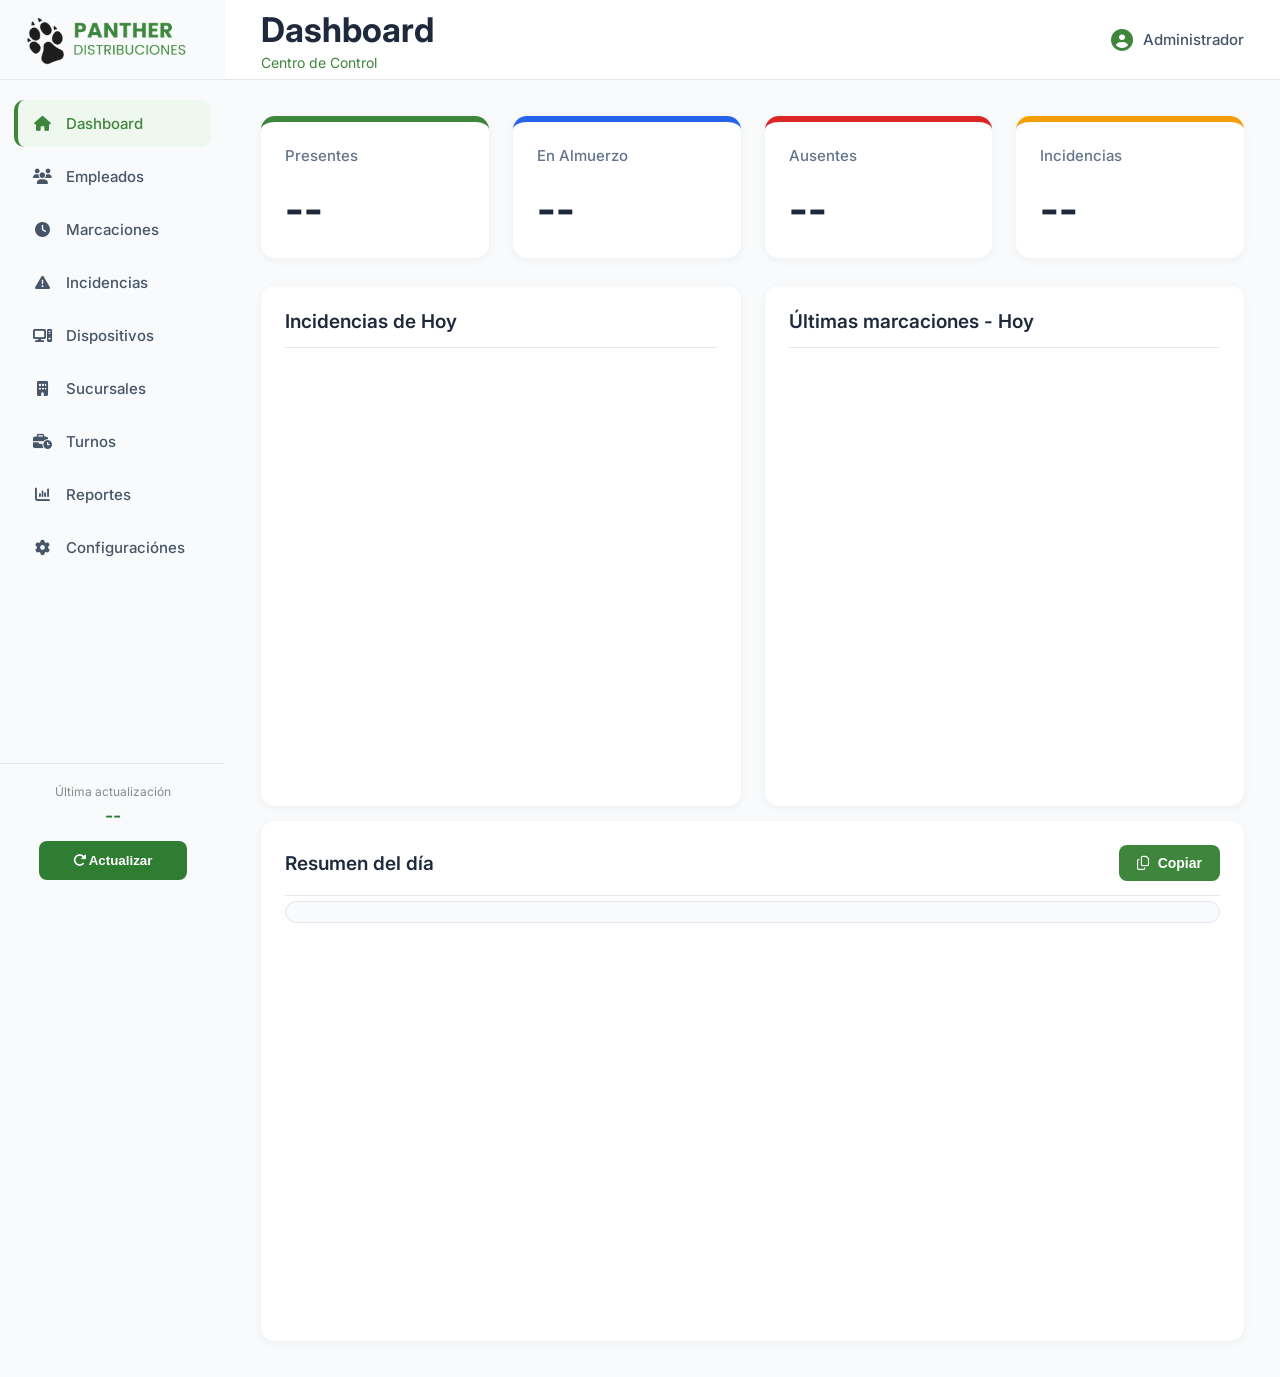
==== admin/index.html @ 242bebc5 "Update index.html" ====
<!DOCTYPE html>
<html lang="es">

<head>

    <meta charset="UTF-8">
    <meta name="viewport" content="width=device-width, initial-scale=1.0">
    <title>Centro de Control | Panther</title>
    <link rel="stylesheet" href="css.css">
    <link rel="preconnect" href="https://fonts.googleapis.com">
    <link rel="preconnect" href="https://fonts.gstatic.com" crossorigin>
    <link href="https://fonts.googleapis.com/css2?family=Inter:wght@300;400;500;600;700&display=swap" rel="stylesheet">
    <link rel="stylesheet" href="https://cdnjs.cloudflare.com/ajax/libs/font-awesome/6.7.2/css/all.min.css">

</head>

<body>
    <div class="layout">
        <aside class="sidebar">
            <div class="logo">
                <img src="../logo2.png" alt="Panther">
            </div>
            <nav>
                <a href="#" class="activo" id="menuDashboard">
                    <i class="fa-solid fa-house"></i>
                    Dashboard
                </a>

                <a href="#" id="menuEmpleados">
                    <i class="fa-solid fa-users"></i>
                    Empleados
                </a>

                <a href="#">
                    <i class="fa-solid fa-clock"></i>
                    Marcaciones
                </a>

                <a href="#">
                    <i class="fa-solid fa-triangle-exclamation"></i>
                    Incidencias
                </a>

                <a href="#">
                    <i class="fa-solid fa-computer"></i>
                    Dispositivos
                </a>

                <a href="#">
                    <i class="fa-solid fa-building"></i>
                    Sucursales
                </a>

                <a href="#">
                    <i class="fa-solid fa-business-time"></i>
                    Turnos
                </a>

                <a href="#">
                    <i class="fa-solid fa-chart-column"></i>
                    Reportes
                </a>

                <a href="#">
                    <i class="fa-solid fa-gear"></i>
                    Configuraciónes
                </a>

            </nav>

            <div class="sidebar-footer">
                <span class="ultima-actualizacion">
                    Última actualización
                </span>
                <span id="horaActualizacion">
                    --
                </span>
                <button id="btnActualizarDashboard">
                    <i class="fa-solid fa-rotate-right"></i>
                    Actualizar
                </button>
            </div>
        </aside>

        <main class="contenido">
            <header class="topbar">
                <div>
                    <h1>Dashboard</h1>
                    <span>
                        Centro de Control
                    </span>
                </div>
                <div class="usuario">
                    <i class="fa-solid fa-user-circle"></i>
                    Administrador
                </div>
            </header>

            <section id="dashboard">
                <div class="dashboard-grid">
                    <div class="kpi-card kpi-presentes">
                        <span class="kpi-titulo">
                            Presentes
                        </span>
                        <span class="kpi-numero" id="kpiPresentes">--</span>
                    </div>

                    <div class="kpi-card kpi-almuerzo">
                        <span class="kpi-titulo">
                            En Almuerzo
                        </span>
                        <span class="kpi-numero" id="kpiAlmuerzo">
                            --
                        </span>
                    </div>

                    <div class="kpi-card kpi-ausentes">
                        <span class="kpi-titulo">
                            Ausentes
                        </span>
                        <span class="kpi-numero" id="kpiAusentes">
                            --
                        </span>

                    </div>
                    <div class="kpi-card kpi-incidencias">
                        <span class="kpi-titulo">
                            Incidencias
                        </span>
                        <span class="kpi-numero" id="kpiIncidencias">
                            --
                        </span>
                    </div>
                </div>

                <div class="paneles-dashboard">
                    <div class="panel">
                        <div class="panel-header">
                            <h2>Incidencias de Hoy</h2>
                            <span id="fechaIncidencias"></span>
                        </div>
                        <div id="listaIncidencias"></div>
                    </div>
                    <div class="panel">
                        <div class="panel-header">
                            <h2>Últimas marcaciones - Hoy</h2>
                        </div>
                        <div id="listaMarcaciones"></div>
                    </div>
                </div>
                <div class="panel panel-resumen">
                    <div class="panel-header">
                        <h2>Resumen del día</h2>
                        <button id="btnCopiarResumen" class="btn-copiar">
                            <i class="fa-regular fa-copy"></i>
                            Copiar
                        </button>
                    </div>
                    <pre id="textoResumen"></pre>
                </div>
            </section>

            <section id="empleados" style="display:none;">
                <div class="panel">
                    <div class="panel-header">
                        <h2>Empleados</h2>
                        <div>
                            <input type="text" id="buscarEmpleado" placeholder="Buscar empleado...">
                            <button id="btnNuevoEmpleado">
                                <i class="fa-solid fa-plus"></i>
                                Nuevo
                            </button>
                        </div>
                    </div>
                    <table class="tabla-empleados">
                        <thead>
                            <tr>
                                <th>Legajo</th>
                                <th>DNI</th>
                                <th>Apellido</th>
                                <th>Nombre</th>
                                <th>Sucursal</th>
                                <th>Turno</th>
                                <th>Estado</th>
                                <th></th>
                            </tr>
                        </thead>
                        <tbody id="tablaEmpleados">
                        </tbody>
                    </table>
                </div>
            </section>

        </main>
    </div>

    <div id="notificacion" class="notificacion">
        <i id="notificacionIcono" class="fa-solid fa-circle-check"></i>
        <span id="notificacionTexto"></span>
    </div>

    <div id="overlayCarga" class="overlay-carga">
        <div class="cargando">
            <i class="fa-solid fa-rotate-right"></i>
            <span>Actualizando información...</span>
        </div>
    </div>

    <script src="js.js"></script>
</body>

</html>
---- admin/css.css ----
/*=========================================
  RESET
=========================================*/

*{
    margin:0;
    padding:0;
    box-sizing:border-box;
}

body{
    font-family:"Inter",sans-serif;
    background:#f8fafc;
    color:#334155;
}

/*=========================================
  LAYOUT
=========================================*/
.layout{
    display:flex;
    min-height:100vh;
}

/*=========================================
  SIDEBAR
========================================*/
.sidebar{
    width:225px;
    height:100vh;
    display:flex;
    flex-direction:column;
    position:sticky;
    top:0;
}

.logo{
    height:80px;
    display:flex;
    justify-content:center;
    align-items:center;
    padding: 12px 18px;
    border-bottom:1px solid #e5e7eb;
}

.logo img{
    width:100%;
    max-width:220px;
    max-height:110px;
    object-fit:contain;

}

.sidebar nav{
    flex:1;
    display:flex;
    flex-direction:column;
    gap:6px;
    padding:20px 14px;
}

.sidebar nav a{
    display:flex;
    align-items:center;
    gap:14px;
    text-decoration:none;
    color:#475569;
    padding:14px 18px;
    border-radius:10px;
    font-size:15px;
    font-weight:500;
    transition:.18s;
}

.sidebar nav a i{
    width:20px;
    text-align:center;
    font-size:15px;
}

.sidebar nav a:hover{
    background:#f1f5f9;
    color:#3e863c;
}

.sidebar nav a.activo{
    background:#eef8ef;
    color:#3e863c;
    border-left:4px solid #3e863c;
    padding-left:14px;
}

/*=========================================
  SIDEBAR FOOTER
=========================================*/
.sidebar{
    display:flex;
    flex-direction:column;
}

.sidebar nav{
    flex:1;
}
.sidebar-footer{
    padding:20px;
    border-top:1px solid #e5e5e5;
    display:flex;
    flex-direction:column;
    align-items:center;
    text-align:center;
}

.ultima-actualizacion{
    display:block;
    font-size:12px;
    color:#888;
    margin-bottom:6px;
}
#horaActualizacion{
    display:block;
    font-size:18px;
    font-weight:600;
    color:#2e7d32;
    margin-bottom:15px;
}
#btnActualizarDashboard{
    width:80%;
    border:none;
    background:#2e7d32;
    color:#fff;
    padding:12px;
    border-radius:8px;
    cursor:pointer;
    font-weight:600;
    transition:.2s;
}
#btnActualizarDashboard:hover{
   background:#256728;
}

/*=========================================
  CONTENIDO
=========================================*/

.contenido{
    flex:1;
    display:flex;
    flex-direction:column;
}

/*=========================================
  TOPBAR
=========================================*/

.topbar{
    height:80px;
    background:#ffffff;
    border-bottom:1px solid #e5e7eb;
    display:flex;
    justify-content:space-between;
    align-items:center;
    padding:0 36px;
}

.topbar h1{
    font-size:34px;
    font-weight:700;
    color:#1e293b;
}

.topbar span{
    display:block;
    margin-top:4px;
    font-size:14px;
    color:#3e863c;
}

.usuario{
    display:flex;
    align-items:center;
    gap:10px;
    font-size:15px;
    font-weight:500;
    color:#475569;
}

.usuario i{
    font-size:22px;
    color:#3e863c;
}

/*=========================================
  DASHBOARD
=========================================*/
#dashboard{
    padding:36px;
}

.dashboard-grid{
    display:grid;
    grid-template-columns:repeat(4,1fr);
    gap:24px;
}

.kpi-card{
    background:#ffffff;
    border-radius:14px;
    padding:24px;
    box-shadow:0 2px 10px rgba(0,0,0,.05);
    border-top:6px solid #ddd;
    transition:.2s;
}

.kpi-card:hover{
    transform:translateY(-2px);
    box-shadow:0 8px 18px rgba(0,0,0,.08);
}

.kpi-titulo{
    display:block;
    font-size:15px;
    color:#64748b;
    margin-bottom:18px;
    font-weight:500;
}

.kpi-numero{
   display:block;
    font-size:42px;
    font-weight:700;
    color:#1e293b;
}

/*=========================================
  COLORES KPI
=========================================*/
.kpi-presentes{
    border-top-color:#3e863c;
}
.kpi-almuerzo{
    border-top-color:#2563eb;
}
.kpi-incidencias{
    border-top-color:#f59e0b;
}

.kpi-ausentes{
    border-top-color:#dc2626;
}

/*=========================================
  PANELES DASHBOARD
=========================================*/
.paneles-dashboard{
    display:grid;
    grid-template-columns:1fr 1fr;
    gap:24px;
    margin-top:28px;
}

.panel{
    background:#ffffff;
    border-radius:14px;
    padding:24px;
    box-shadow:0 2px 10px rgba(0,0,0,.05);
    min-height:520px;
}

#listaIncidencias,
#listaMarcaciones{
    max-height:440px;
    overflow-y:auto;
    padding-right:6px;

}

.panel-header{
    display:flex;
    justify-content:space-between;
    align-items:center;
    margin-bottom:5px;
    padding-bottom:14px;
    border-bottom:1px solid #e5e7eb;
}

.panel-header h2{
    text-align:center;
    font-size:19px;
    font-weight:600;
    color:#1e293b;
}

.panel-header span{
    font-size:14px;
    color:#64748b;
}

/*=========================================
  INCIDENCIAS
=========================================*/

.sin-datos{
    text-align:center;
    color:#94a3b8;
    padding:50px 20px;
    font-size:15px;
}

.tituloSucursal{
    font-size:18px;
    text-align:center;
    font-weight:700;
    color:#3e863c;
    margin-top:10px;
    margin-bottom:12px;
    padding-bottom:5px;
    border-bottom:2px solid #eef2f7;
}

.incidencia{
    padding:10px 0;
    border-bottom:1px solid #edf2f7;
}

.empleado{
    font-weight:600;
    color:#1e293b;
}

.tipo{
    margin-top:5px;
    color:#f59e0b;
    font-size:14px;
    font-weight:600;
}

.observacion{
    margin-top:5px;
    color:#64748b;
    font-size:14px;
    line-height:1.5;
}

/*=========================================
  ÚLTIMAS MARCACIONES
=========================================*/
.marcacion{
    padding:10px 0;
    border-bottom:1px solid #edf2f7;
}
.marcacion:last-child{
    border-bottom:none;
}
.marcacion-hora{
    font-size:15px;
    font-weight:700;
    color:#3e863c;
    margin-bottom:5px;
}
.marcacion-empleado{
    font-size:16px;
    font-weight:600;
    color:#1e293b;
}
.marcacion-evento{
    margin-top:5px;
    font-size:14px;
    color:#2563eb;
}
.marcacion-sucursal{
    margin-top:5px;
    font-size:13px;
    color:#64748b;
}

/*=========================================
  RESUMEN DEL DÍA
=========================================*/
.panel-resumen{
    margin-top:15px;
}

#textoResumen{
    margin:0;
    padding:10px;
    background:#f8fafc;
    border:1px solid #e2e8f0;
    border-radius:12px;
    font-family:Consolas, monospace;
    font-size:14px;
    line-height:1.6;
    white-space:pre-wrap;
    max-height:420px;
    overflow-y:auto;
}

.btn-copiar{
    border:none;
    background:#3e863c;
    color:#fff;
    padding:10px 18px;
    border-radius:8px;
    font-size:14px;
    font-weight:600;
    cursor:pointer;
    transition:.2s;
}

.btn-copiar:hover{
    background:#2f6c2e;
}

.btn-copiar i{
    margin-right:5px;
}

/*=========================================
  NOTIFICACIONES
=========================================*/
.notificacion{
    position:fixed;
    top:25px;
    right:25px;
    display:flex;
    align-items:center;
    gap:12px;
    padding:14px 18px;
    border-radius:12px;
    color:#fff;
    font-weight:600;
    font-size:14px;
    box-shadow:0 10px 25px rgba(0,0,0,.18);
    opacity:0;
    transform:translateY(-20px);
    pointer-events:none;
    transition:.25s;
    z-index:9999;
}

.notificacion.mostrar{
    opacity:1;
    transform:translateY(0);
}
.notificacion.ok{
    background:#3e863c;
}
.notificacion.error{
    background:#d32f2f;
}
.notificacion i{
    font-size:18px;
}

/*=========================================
  OVERLAY DE CARGA
=========================================*/
.overlay-carga{
    position:fixed;
    inset:0;
    background:rgba(255,255,255,.75);
    backdrop-filter:blur(2px);
    display:flex;
    justify-content:center;
    align-items:center;
    opacity:0;
    visibility:hidden;
    transition:.2s;
    z-index:99999;
}

.overlay-carga.mostrar{
    opacity:1;
    visibility:visible;
}
.cargando{
    display:flex;
    flex-direction:column;
    align-items:center;
    gap:18px;
   background:#fff;
    padding:35px 45px;
    border-radius:14px;
    box-shadow:0 12px 35px rgba(0,0,0,.18);
    font-size:18px;
    font-weight:600;
}

.cargando i{
    font-size:40px;
    color:#2e7d32;
    animation:girar .8s linear infinite;
}
@keyframes girar{
    from{
       transform:rotate(0deg);
   }
    to{
       transform:rotate(360deg);
   }
}


/*=========================================
  EMPLEADOS
=========================================*/
#empleados{
    display:none;
}
.panel-header{
    display:flex;
    justify-content:space-between;
    align-items:center;
}
.panel-header div{
    display:flex;
    gap:10px;
}
#buscarEmpleado{
    width:280px;
    padding:10px 14px;
    border:1px solid #dcdcdc;
    border-radius:8px;
    outline:none;
    font-size:14px;
}
#buscarEmpleado:focus{
    border-color:#2e7d32;
}
#btnNuevoEmpleado{
    border:none;
    background:#2e7d32;
    color:#fff;
    padding:10px 18px;
    border-radius:8px;
    cursor:pointer;
    font-weight:600;
}
#btnNuevoEmpleado:hover{
    background:#256728;
}
.tabla-empleados{
    width:100%;
    border-collapse:collapse;
    margin-top:20px;
}
.tabla-empleados thead{
    background:#f7f8fa;
}
.tabla-empleados th{
    padding:14px;
    text-align:left;
    font-size:14px;
    border-bottom:1px solid #e5e5e5;
}
.tabla-empleados td{
    padding:14px;
    border-bottom:1px solid #ececec;
    font-size:14px;
}
.tabla-empleados tbody tr:hover{
    background:#f9fbf9;
}
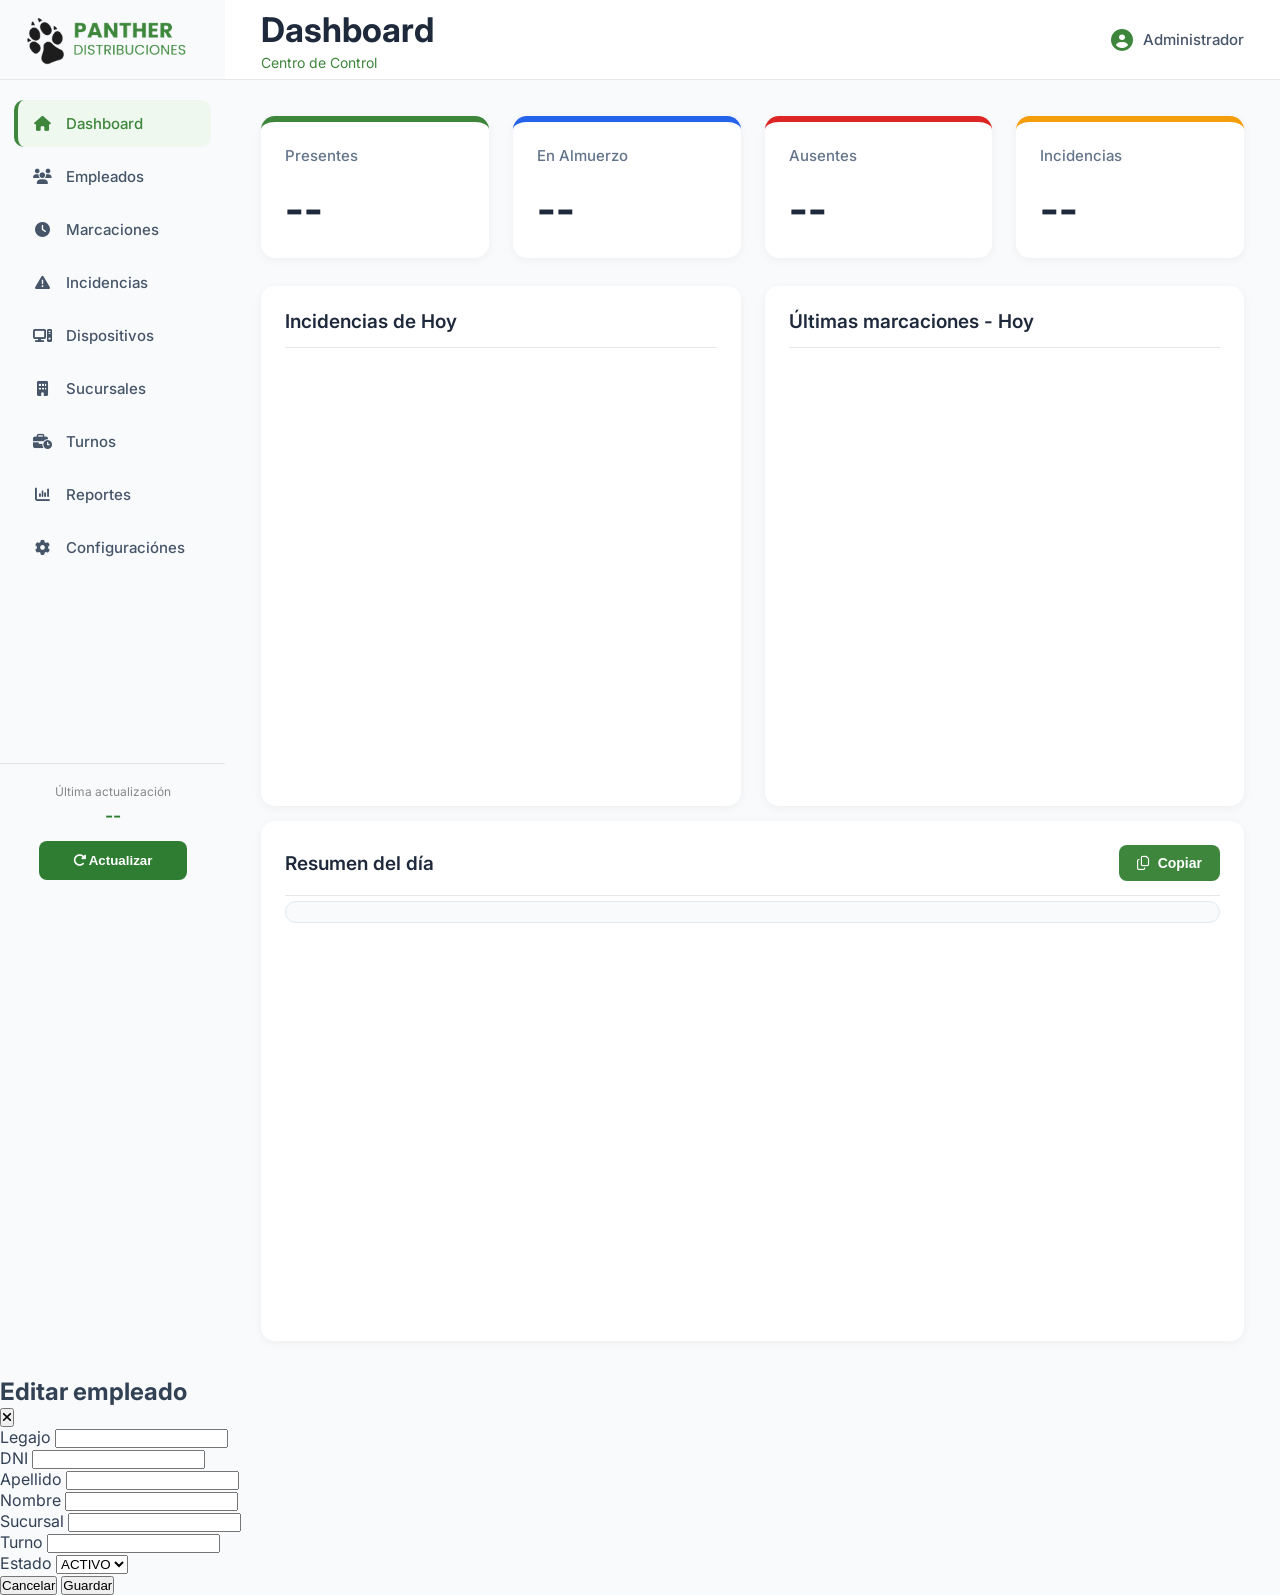
==== commit f6b57ffd: "Update index.html" ====
--- a/admin/index.html
+++ b/admin/index.html
@@ -205,6 +205,103 @@
             <span>Actualizando información...</span>
         </div>
     </div>
+    <div id="modalEmpleado" class="modal">
+
+    <div class="modal-contenido">
+
+        <div class="modal-header">
+
+            <h2 id="tituloModalEmpleado">
+
+                Editar empleado
+
+            </h2>
+
+            <button id="btnCerrarModal">
+
+                <i class="fa-solid fa-xmark"></i>
+
+            </button>
+
+        </div>
+
+        <div class="modal-body">
+
+            <div class="campo">
+
+                <label>Legajo</label>
+
+                <input type="text" id="txtLegajo">
+
+            </div>
+
+            <div class="campo">
+
+                <label>DNI</label>
+
+                <input type="text" id="txtDni">
+
+            </div>
+
+            <div class="campo">
+
+                <label>Apellido</label>
+
+                <input type="text" id="txtApellido">
+
+            </div>
+
+            <div class="campo">
+
+                <label>Nombre</label>
+
+                <input type="text" id="txtNombre">
+
+            </div>
+
+            <div class="campo">
+
+                <label>Sucursal</label>
+
+                <input type="text" id="txtSucursal">
+
+            </div>
+
+            <div class="campo">
+
+                <label>Turno</label>
+
+                <input type="text" id="txtTurno">
+
+            </div>
+
+            <div class="campo">
+
+                <label>Estado</label>
+
+                <select id="txtEstado">
+
+                    <option value="ACTIVO">ACTIVO</option>
+
+                    <option value="BAJA">BAJA</option>
+
+                </select>
+
+            </div>
+
+        </div>
+
+        <div class="modal-footer">
+            <button id="btnCancelarEmpleado">
+                Cancelar
+            </button>
+            <button id="btnGuardarEmpleado">
+                Guardar
+            </button>
+        </div>
+    </div>
+</div>
+    
 
     <script src="js.js"></script>
 </body>
--- a/admin/css.css
+++ b/admin/css.css
@@ -560,3 +560,17 @@
 .tabla-empleados tbody tr:hover{
     background:#f9fbf9;
 }
+
+.btnEditarEmpleado{
+    width:36px;
+    height:36px;
+    border:none;
+    border-radius:8px;
+    background:#f3f4f6;
+    cursor:pointer;
+    transition:.2s;
+}
+.btnEditarEmpleado:hover{
+    background:#2e7d32;
+    color:#fff;
+}
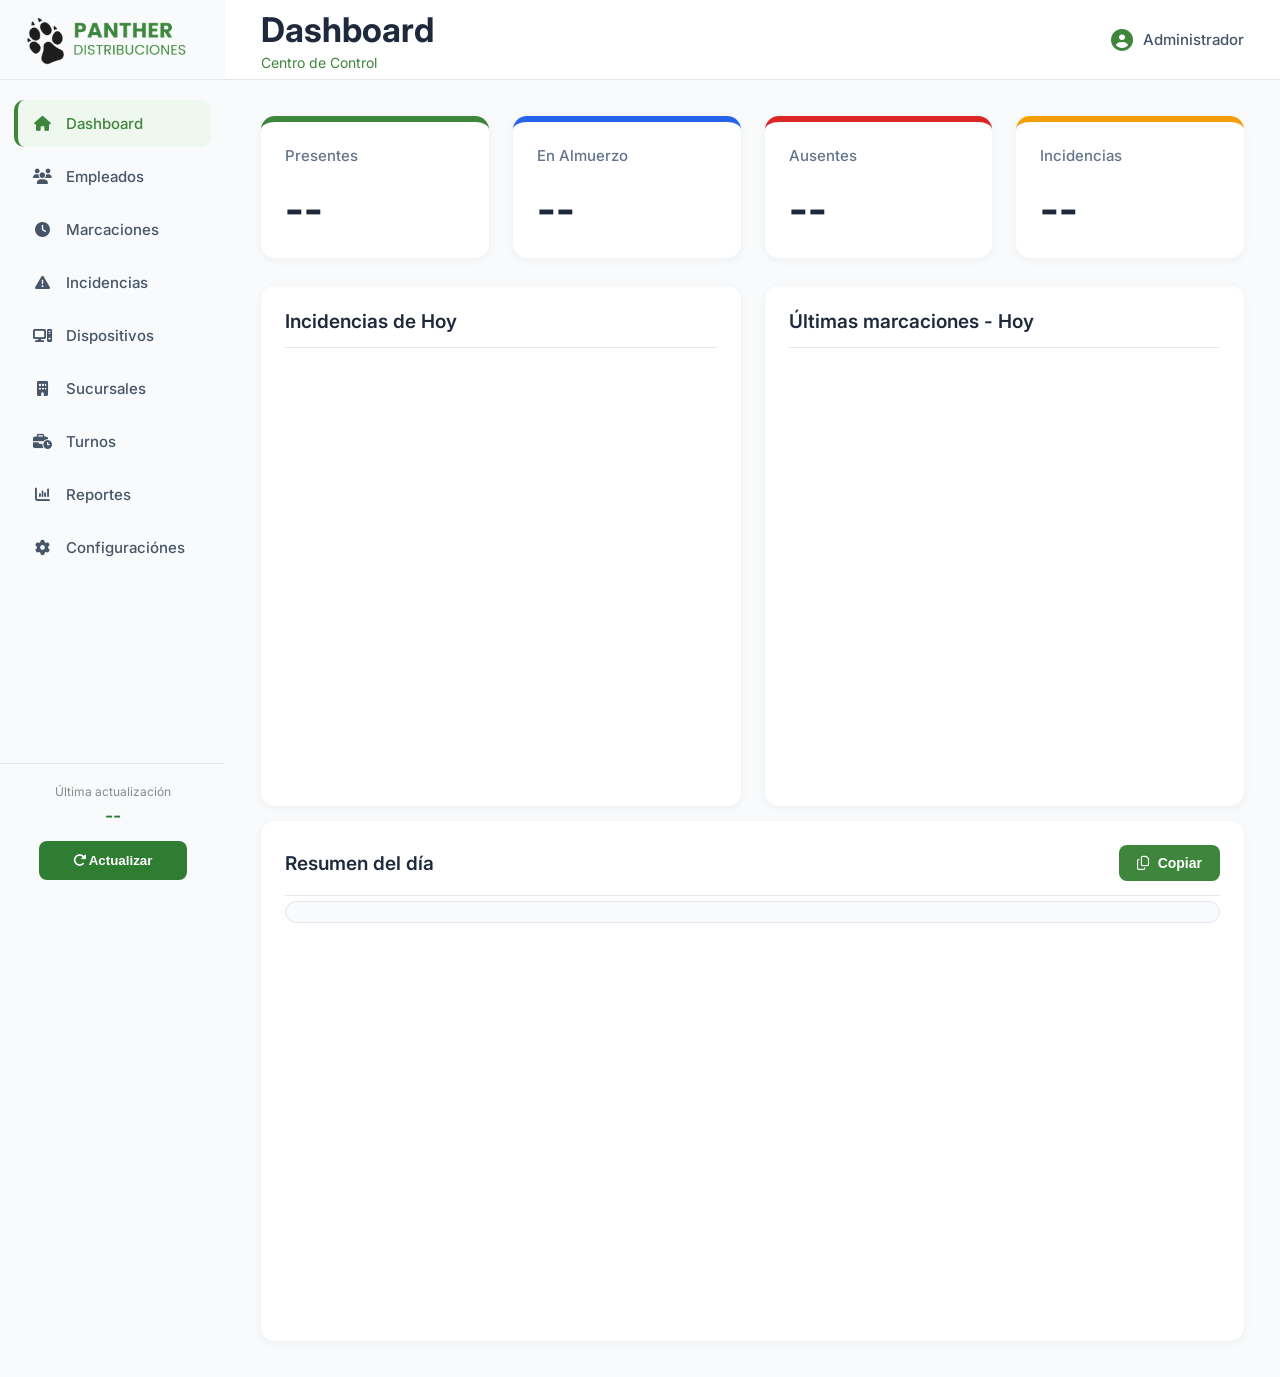
==== commit 183c97db: "Update index.html" ====
--- a/admin/index.html
+++ b/admin/index.html
@@ -166,7 +166,7 @@
                         <h2>Empleados</h2>
                         <div>
                             <input type="text" id="buscarEmpleado" placeholder="Buscar empleado...">
-                            <button id="btnNuevoEmpleado">
+                            <button id="btnNuevoEmpleado" type="button">
                                 <i class="fa-solid fa-plus"></i>
                                 Nuevo
                             </button>
@@ -198,7 +198,6 @@
         <i id="notificacionIcono" class="fa-solid fa-circle-check"></i>
         <span id="notificacionTexto"></span>
     </div>
-
     <div id="overlayCarga" class="overlay-carga">
         <div class="cargando">
             <i class="fa-solid fa-rotate-right"></i>
@@ -206,104 +205,58 @@
         </div>
     </div>
     <div id="modalEmpleado" class="modal">
-
     <div class="modal-contenido">
-
         <div class="modal-header">
-
             <h2 id="tituloModalEmpleado">
-
                 Editar empleado
-
             </h2>
-
-            <button id="btnCerrarModal">
-
+            <button id="btnCerrarModal" type="button">
                 <i class="fa-solid fa-xmark"></i>
-
-            </button>
-
-        </div>
-
-        <div class="modal-body">
-
-            <div class="campo">
-
-                <label>Legajo</label>
-
-                <input type="text" id="txtLegajo">
-
-            </div>
-
-            <div class="campo">
-
-                <label>DNI</label>
-
-                <input type="text" id="txtDni">
-
-            </div>
-
-            <div class="campo">
-
-                <label>Apellido</label>
-
-                <input type="text" id="txtApellido">
-
-            </div>
-
-            <div class="campo">
-
-                <label>Nombre</label>
-
-                <input type="text" id="txtNombre">
-
-            </div>
-
-            <div class="campo">
-
-                <label>Sucursal</label>
-
-                <input type="text" id="txtSucursal">
-
-            </div>
-
-            <div class="campo">
-
-                <label>Turno</label>
-
-                <input type="text" id="txtTurno">
-
-            </div>
-
-            <div class="campo">
-
-                <label>Estado</label>
-
-                <select id="txtEstado">
-
-                    <option value="ACTIVO">ACTIVO</option>
-
-                    <option value="BAJA">BAJA</option>
-
-                </select>
-
-            </div>
-
-        </div>
-
-        <div class="modal-footer">
-            <button id="btnCancelarEmpleado">
-                Cancelar
-            </button>
-            <button id="btnGuardarEmpleado">
-                Guardar
             </button>
         </div>
-    </div>
+        <div class="modal-body">
+            <div class="campo">
+               <label>Legajo</label>
+                <input type="text" id="txtLegajo" readonly>
+            </div>
+            <div class="campo">
+                <label>DNI</label>
+                <input type="text" id="txtDni" readonly>
+            </div>
+            <div class="campo">
+                <label>Apellido</label>
+                <input type="text" id="txtApellido">
+            </div>
+            <div class="campo">
+                <label>Nombre</label>
+                <input type="text" id="txtNombre">
+            </div>
+            <div class="campo">
+                <label>Sucursal</label>
+                <input type="text" id="txtSucursal">
+            </div>
+            <div class="campo">
+                <label>Turno</label>
+                <select id="txtTurno"></select>
+            </div>
+            <div class="campo">
+                <label>Estado</label>
+                <select id="txtEstado">
+                    <option value="ACTIVO">ACTIVO</option>
+                    <option value="BAJA">BAJA</option>
+                </select>
+            </div>
+        </div>
+        <div class="modal-footer">
+           <button id="btnCancelarEmpleado" type="button">
+               Cancelar
+           </button>
+           <button id="btnGuardarEmpleado" type="button">
+               Guardar
+           </button>
+       </div>
+   </div>
 </div>
-    
-
     <script src="js.js"></script>
 </body>
-
 </html>
--- a/admin/css.css
+++ b/admin/css.css
@@ -574,3 +574,98 @@
     background:#2e7d32;
     color:#fff;
 }
+
+
+/*=========================================
+  MODAL EMPLEADOS
+=========================================*/
+.modal{
+    display:none;
+    position:fixed;
+    inset:0;
+    background:rgba(0,0,0,.45);
+    justify-content:center;
+    align-items:center;
+    z-index:9999;
+}
+.modal-contenido{
+    width:650px;
+    max-width:95%;
+    background:#fff;
+    border-radius:12px;
+    overflow:hidden;
+    box-shadow:0 20px 40px rgba(0,0,0,.25);
+}
+.modal-header{
+    display:flex;
+    justify-content:space-between;
+    align-items:center;
+    padding:20px 24px;
+    border-bottom:1px solid #ececec;
+}
+.modal-header h2{
+    margin:0;
+    font-size:20px;
+}
+.modal-header button{
+    border:none;
+    background:none;
+    cursor:pointer;
+    font-size:22px;
+}
+.modal-body{
+    padding:24px;
+    display:grid;
+    grid-template-columns:1fr 1fr;
+    gap:18px;
+}
+.campo{
+    display:flex;
+    flex-direction:column;
+    gap:6px;
+}
+.campo label{
+    font-size:13px;
+    font-weight:600;
+    color:#555;
+}
+.campo input,
+.campo select{
+    padding:11px 14px;
+    border:1px solid #d9d9d9;
+    border-radius:8px;
+    font-size:14px;
+    outline:none;
+}
+.campo input:focus,
+.campo select:focus{
+    border-color:#2e7d32;
+}
+.modal-footer{
+    display:flex;
+    justify-content:flex-end;
+    gap:12px;
+    padding:20px 24px;
+    border-top:1px solid #ececec;
+}
+#btnCancelarEmpleado{
+    background:#e5e7eb;
+    border:none;
+    padding:10px 18px;
+    border-radius:8px;
+    cursor:pointer;
+}
+#btnGuardarEmpleado{
+    background:#2e7d32;
+    color:#fff;
+    border:none;
+    padding:10px 18px;
+    border-radius:8px;
+    cursor:pointer;
+}
+#btnGuardarEmpleado:hover{
+    background:#256728;
+}
+#btnCerrarModal:hover{
+    color:#c62828;
+}
